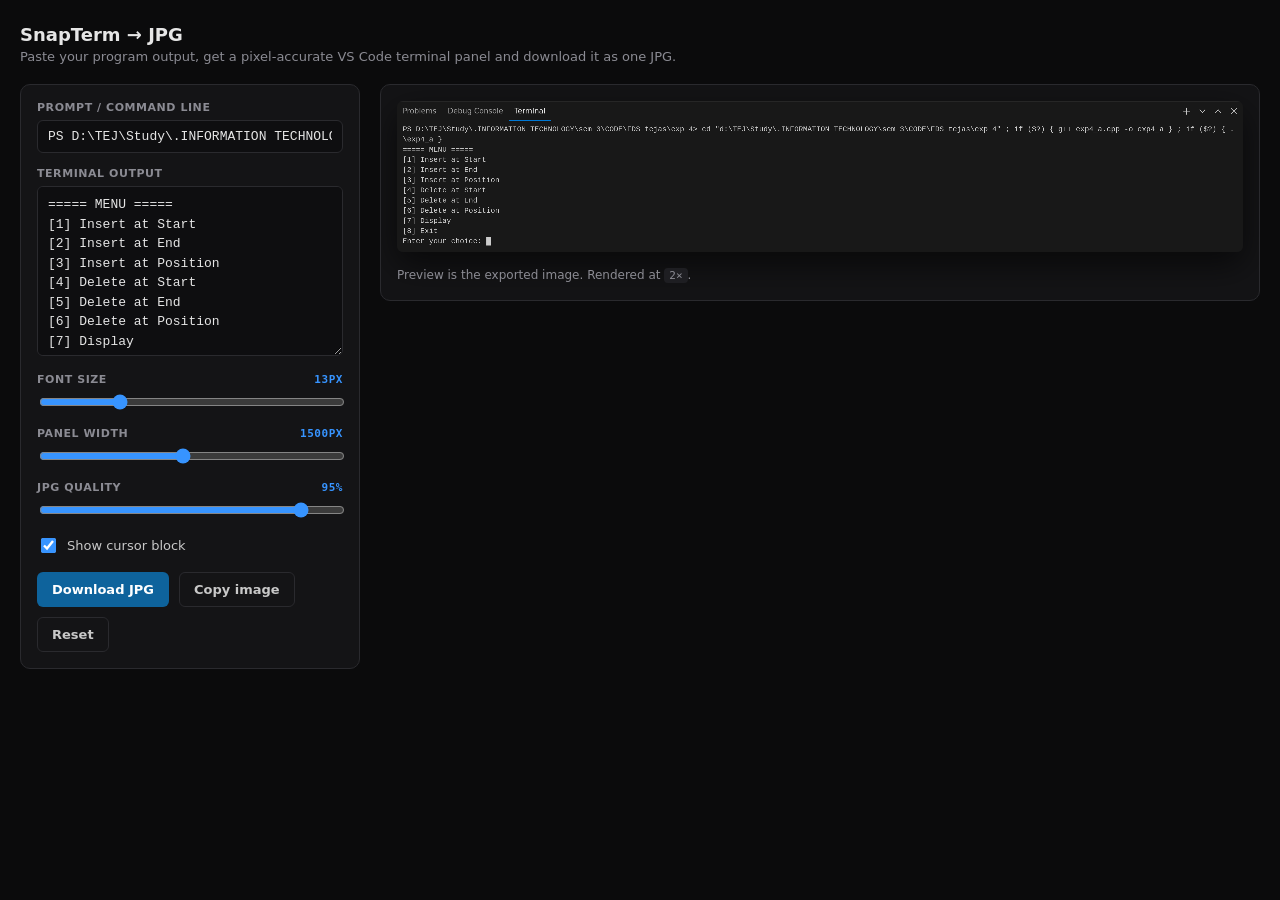
==== SnapTerm.html @ 37d50037 "Fix broken UI and download failures" ====
<!DOCTYPE html>
<html lang="en">
<head>
  <meta charset="utf-8" />
  <meta name="viewport" content="width=device-width, initial-scale=1" />
  <title>SnapTerm — VS Code Terminal → JPG</title>
  <style>
    :root {
      --bg: #0b0b0c; --card: #141416; --border: #2a2a2e;
      --text: #e6e6e6; --muted: #8b8b93;
      --blue: #0e639c; --blue-hover: #1177bb; --blue-bright: #3794ff;
    }
    * { box-sizing: border-box; }
    body {
      margin: 0; background: var(--bg); color: var(--text);
      font-family: "Segoe UI", system-ui, -apple-system, Roboto, Helvetica, Arial, sans-serif;
      font-size: 14px;
    }
    .wrap { max-width: 1680px; margin: 0 auto; padding: 24px 20px 60px; }
    h1 { font-size: 18px; font-weight: 600; margin: 0 0 4px; }
    .sub { color: var(--muted); font-size: 13px; margin: 0 0 20px; }
    .layout {
      display: grid; grid-template-columns: 340px minmax(0, 1fr);
      gap: 20px; align-items: start;
    }
    @media (max-width: 980px) { .layout { grid-template-columns: 1fr; } }
    .card {
      background: var(--card); border: 1px solid var(--border);
      border-radius: 10px; padding: 16px;
    }
    .preview-card {
      background: var(--card); border: 1px solid var(--border);
      border-radius: 10px; padding: 16px; overflow: auto;
    }
    label.lbl {
      display: block; font-size: 11px; text-transform: uppercase;
      letter-spacing: .05em; color: var(--muted); margin: 0 0 6px; font-weight: 700;
    }
    input[type=text], textarea {
      width: 100%; background: #0e0e10; border: 1px solid var(--border);
      border-radius: 6px; color: #e6e6e6; padding: 8px 10px;
      font-family: Consolas, "Cascadia Mono", "Courier New", monospace;
      font-size: 13px; resize: vertical; outline: none;
    }
    input[type=text]:focus, textarea:focus { border-color: var(--blue-bright); }
    .field { margin-bottom: 14px; }
    textarea { min-height: 170px; line-height: 1.5; }
    input[type=range] { width: 100%; accent-color: var(--blue-bright); cursor: pointer; }
    .val {
      float: right; font-family: Consolas, monospace;
      font-size: 11px; color: var(--blue-bright);
    }
    .check {
      display: flex; align-items: center; gap: 8px;
      font-size: 13px; color: #c8c8c8; margin: 0 0 16px;
    }
    input[type=checkbox] {
      accent-color: var(--blue-bright); width: 15px; height: 15px; cursor: pointer;
    }
    .btns { display: flex; gap: 10px; flex-wrap: wrap; }
    button {
      font: inherit; font-size: 13px; font-weight: 600;
      border-radius: 6px; border: 1px solid transparent;
      padding: 9px 14px; cursor: pointer;
      background: #2a2a2e; color: #e6e6e6; transition: background .12s;
    }
    button.primary { background: var(--blue); color: #fff; }
    button.primary:hover { background: var(--blue-hover); }
    button.ghost {
      background: transparent; border-color: var(--border); color: #c8c8c8;
    }
    button.ghost:hover { background: #1f1f22; }
    button:active { transform: translateY(1px); }
    #termCanvas {
      display: block; max-width: 100%; height: auto;
      border-radius: 6px; box-shadow: 0 12px 34px rgba(0,0,0,.6);
    }
    .hint { color: var(--muted); font-size: 12px; margin: 14px 0 0; line-height: 1.55; }
    .hint code { background: #1e1e22; padding: 1px 5px; border-radius: 4px; font-size: 11px; }
  </style>
</head>
<body>
  <div class="wrap">
    <h1>SnapTerm → JPG</h1>
    <p class="sub">
      Paste your program output, get a pixel-accurate VS Code terminal panel
      and download it as one JPG.
    </p>

    <div class="layout">
      <div class="card">
        <div class="field">
          <label class="lbl" for="prompt">Prompt / command line</label>
          <input type="text" id="prompt" spellcheck="false" />
        </div>

        <div class="field">
          <label class="lbl" for="output">Terminal output</label>
          <textarea id="output" spellcheck="false"></textarea>
        </div>

        <div class="field">
          <label class="lbl" for="fontSize">
            Font size <span class="val" id="fsVal">13px</span>
          </label>
          <input type="range" id="fontSize" min="10" max="22" step="1" value="13" />
        </div>

        <div class="field">
          <label class="lbl" for="panelWidth">
            Panel width <span class="val" id="pwVal">1500px</span>
          </label>
          <input type="range" id="panelWidth" min="700" max="2400" step="10" value="1500" />
        </div>

        <div class="field">
          <label class="lbl" for="quality">
            JPG quality <span class="val" id="qVal">95%</span>
          </label>
          <input type="range" id="quality" min="60" max="100" step="1" value="95" />
        </div>

        <div class="check">
          <input type="checkbox" id="cursor" checked />
          <label for="cursor" style="margin:0;cursor:pointer">Show cursor block</label>
        </div>

        <div class="btns">
          <button class="primary" id="dl" type="button">Download JPG</button>
          <button class="ghost" id="copy" type="button">Copy image</button>
          <button class="ghost" id="reset" type="button">Reset</button>
        </div>
      </div>

      <div class="preview-card">
        <canvas id="termCanvas"></canvas>
        <p class="hint">
          Preview is the exported image. Rendered at <code>2×</code>.
        </p>
      </div>
    </div>
  </div>

  <script>
    (function () {
      "use strict";

      var DEFAULT_PROMPT = 'PS D:\\TEJ\\Study\\.INFORMATION TECHNOLOGY\\sem 3\\CODE\\FDS tejas\\exp 4> cd "d:\\TEJ\\Study\\.INFORMATION TECHNOLOGY\\sem 3\\CODE\\FDS tejas\\exp 4" ; if ($?) { g++ exp4_a.cpp -o exp4_a } ; if ($?) { .\\exp4_a }';

      var DEFAULT_OUTPUT = [
        "===== MENU =====", "[1] Insert at Start", "[2] Insert at End",
        "[3] Insert at Position", "[4] Delete at Start", "[5] Delete at End",
        "[6] Delete at Position", "[7] Display", "[8] Exit",
        "Enter your choice: "
      ].join("\n");

      var HEADER_H = 35, PAD_L = 10, PAD_R = 10, PAD_T = 6, PAD_B = 10;
      var MONO = 'Consolas, "Cascadia Mono", "Courier New", monospace';
      var UI_FONT = '13px "Segoe UI", system-ui, -apple-system, Roboto, Arial, sans-serif';
      var C_PANEL = "#181818", C_BORDER = "#2b2b2b";
      var C_TAB = "#9d9d9d", C_TAB_ON = "#e7e7e7", C_ACCENT = "#0078d4";
      var C_TEXT = "#cccccc", C_ICON = "#c8c8c8";

      function $(id) { return document.getElementById(id); }

      var els = {
        prompt: $("prompt"), output: $("output"),
        fontSize: $("fontSize"), panelWidth: $("panelWidth"),
        quality: $("quality"), cursor: $("cursor"),
        fsVal: $("fsVal"), pwVal: $("pwVal"), qVal: $("qVal"),
        dl: $("dl"), copy: $("copy"), reset: $("reset")
      };

      var canvas = $("termCanvas");
      var ctx = canvas.getContext("2d");
      var meas = document.createElement("canvas").getContext("2d");

      function wrapChars(text, maxChars) {
        var out = [];
        var paras = String(text)
          .replace(/\r\n?/g, "\n").replace(/\t/g, "    ").split("\n");
        for (var p = 0; p < paras.length; p++) {
          var para = paras[p];
          if (para.length === 0) { out.push(""); continue; }
          for (var i = 0; i < para.length; i += maxChars) {
            out.push(para.slice(i, i + maxChars));
          }
        }
        return out.length ? out : [""];
      }

      function drawPlus(cx, cy) {
        var r = 5.5;
        ctx.beginPath();
        ctx.moveTo(cx - r, cy); ctx.lineTo(cx + r, cy);
        ctx.moveTo(cx, cy - r); ctx.lineTo(cx, cy + r);
        ctx.stroke();
      }

      function drawChevron(cx, cy, dir) {
        var w = 4.5, h = 2.5, d = dir === "down" ? 1 : -1;
        ctx.beginPath();
        ctx.moveTo(cx - w, cy - h * d);
        ctx.lineTo(cx, cy + h * d);
        ctx.lineTo(cx + w, cy - h * d);
        ctx.stroke();
      }

      function drawClose(cx, cy) {
        var r = 4.5;
        ctx.beginPath();
        ctx.moveTo(cx - r, cy - r); ctx.lineTo(cx + r, cy + r);
        ctx.moveTo(cx + r, cy - r); ctx.lineTo(cx - r, cy + r);
        ctx.stroke();
      }

      function drawHeader(W) {
        ctx.font = UI_FONT;
        ctx.textBaseline = "middle";
        var tabs = [
          ["Problems", false],
          ["Debug Console", false],
          ["Terminal", true]
        ];
        var x = 0;
        for (var i = 0; i < tabs.length; i++) {
          var label = tabs[i][0];
          var active = tabs[i][1];
          var tw = ctx.measureText(label).width + 20;
          if (active) {
            ctx.fillStyle = C_ACCENT;
            ctx.fillRect(x, HEADER_H - 1, tw, 1);
          }
          ctx.fillStyle = active ? C_TAB_ON : C_TAB;
          ctx.fillText(label, x + 10, HEADER_H / 2 + 1);
          x += tw;
        }
        var iy = Math.round(HEADER_H / 2);
        ctx.strokeStyle = C_ICON;
        ctx.lineWidth = 1.2;
        ctx.lineCap = "round";
        ctx.lineJoin = "round";
        var cx = W - 16;
        drawClose(cx, iy);           cx -= 28;
        drawChevron(cx, iy, "up");   cx -= 28;
        drawChevron(cx, iy, "down"); cx -= 28;
        drawPlus(cx, iy);
      }

      function render() {
        try {
          var fontSize = +els.fontSize.value;
          var panelW = +els.panelWidth.value;
          var showCursor = els.cursor.checked;
          var prompt = els.prompt.value;
          var output = els.output.value;

          els.fsVal.textContent = fontSize + "px";
          els.pwVal.textContent = panelW + "px";
          els.qVal.textContent = els.quality.value + "%";

          var lineH = Math.round(fontSize * 1.35);
          var bodyFont = fontSize + "px " + MONO;

          meas.font = bodyFont;
          var charW = meas.measureText("M").width || (fontSize * 0.6);
          var maxChars = Math.max(10, Math.floor((panelW - PAD_L - PAD_R) / charW));

          var raw = prompt.length ? (prompt + "\n" + output) : output;
          var lines = wrapChars(raw, maxChars);

          var cursorLine = lines.length - 1;
          var cursorCol = (lines[cursorLine] || "").length;
          if (cursorCol >= maxChars) { cursorLine++; cursorCol = 0; }

          var bodyLines = Math.max(lines.length, showCursor ? cursorLine + 1 : 0);
          var H = Math.max(HEADER_H + PAD_T + bodyLines * lineH + PAD_B, 140);

          var S = 2;
          if (panelW * S * H * S > 2.0e8) S = 1;

          canvas.width = Math.round(panelW * S);
          canvas.height = Math.round(H * S);
          canvas.style.width = panelW + "px";
          canvas.style.height = "auto";

          ctx.setTransform(S, 0, 0, S, 0, 0);
          ctx.fillStyle = C_PANEL; ctx.fillRect(0, 0, panelW, H);
          ctx.fillStyle = C_BORDER; ctx.fillRect(0, 0, panelW, 1);

          drawHeader(panelW);

          ctx.font = bodyFont;
          ctx.textBaseline = "middle";
          ctx.fillStyle = C_TEXT;

          var startY = HEADER_H + PAD_T;
          for (var i = 0; i < lines.length; i++) {
            if (lines[i]) {
              ctx.fillText(lines[i], PAD_L, startY + i * lineH + lineH / 2);
            }
          }

          if (showCursor) {
            var cy = startY + cursorLine * lineH;
            var ch = Math.round(fontSize * 1.15);
            ctx.fillStyle = C_TEXT;
            ctx.fillRect(PAD_L + cursorCol * charW, cy + (lineH - ch) / 2, charW, ch);
          }
        } catch (err) {
          console.error("Render error:", err);
        }
      }

      function download() {
        try {
          var q = Math.max(0.01, Math.min(1, (+els.quality.value) / 100));
          var tmp = document.createElement("canvas");
          tmp.width = canvas.width;
          tmp.height = canvas.height;
          var tctx = tmp.getContext("2d");
          tctx.fillStyle = "#181818";
          tctx.fillRect(0, 0, tmp.width, tmp.height);
          tctx.drawImage(canvas, 0, 0);

          var dataUrl = tmp.toDataURL("image/jpeg", q);
          var a = document.createElement("a");
          a.href = dataUrl;
          a.download = "snapterm.jpg";
          document.body.appendChild(a);
          a.click();
          document.body.removeChild(a);
        } catch (err) {
          console.error("Download error:", err);
          alert("Download failed: " + err.message);
        }
      }

      function copyImage() {
        var original = els.copy.textContent;
        if (!navigator.clipboard || !window.ClipboardItem) {
          els.copy.textContent = "Not supported";
          setTimeout(function () { els.copy.textContent = original; }, 1500);
          return;
        }
        canvas.toBlob(function (blob) {
          navigator.clipboard.write([new ClipboardItem({ "image/png": blob })])
            .then(function () {
              els.copy.textContent = "Copied";
              setTimeout(function () { els.copy.textContent = original; }, 1500);
            })
            .catch(function () {
              els.copy.textContent = "Use Download";
              setTimeout(function () { els.copy.textContent = original; }, 1500);
            });
        }, "image/png");
      }

      function reset() {
        els.prompt.value = DEFAULT_PROMPT;
        els.output.value = DEFAULT_OUTPUT;
        els.fontSize.value = 13;
        els.panelWidth.value = 1500;
        els.quality.value = 95;
        els.cursor.checked = true;
        render();
      }

      function bind() {
        var inputs = [els.prompt, els.output, els.fontSize,
                      els.panelWidth, els.quality, els.cursor];
        for (var i = 0; i < inputs.length; i++) {
          inputs[i].addEventListener("input", render);
          inputs[i].addEventListener("change", render);
        }
        els.dl.addEventListener("click", download);
        els.copy.addEventListener("click", copyImage);
        els.reset.addEventListener("click", reset);
      }

      function init() {
        els.prompt.value = DEFAULT_PROMPT;
        els.output.value = DEFAULT_OUTPUT;
        bind();
        render();
        console.log("SnapTerm ready.");
      }

      if (document.readyState === "loading") {
        document.addEventListener("DOMContentLoaded", init);
      } else {
        init();
      }
    })();
  </script>
</body>
</html>
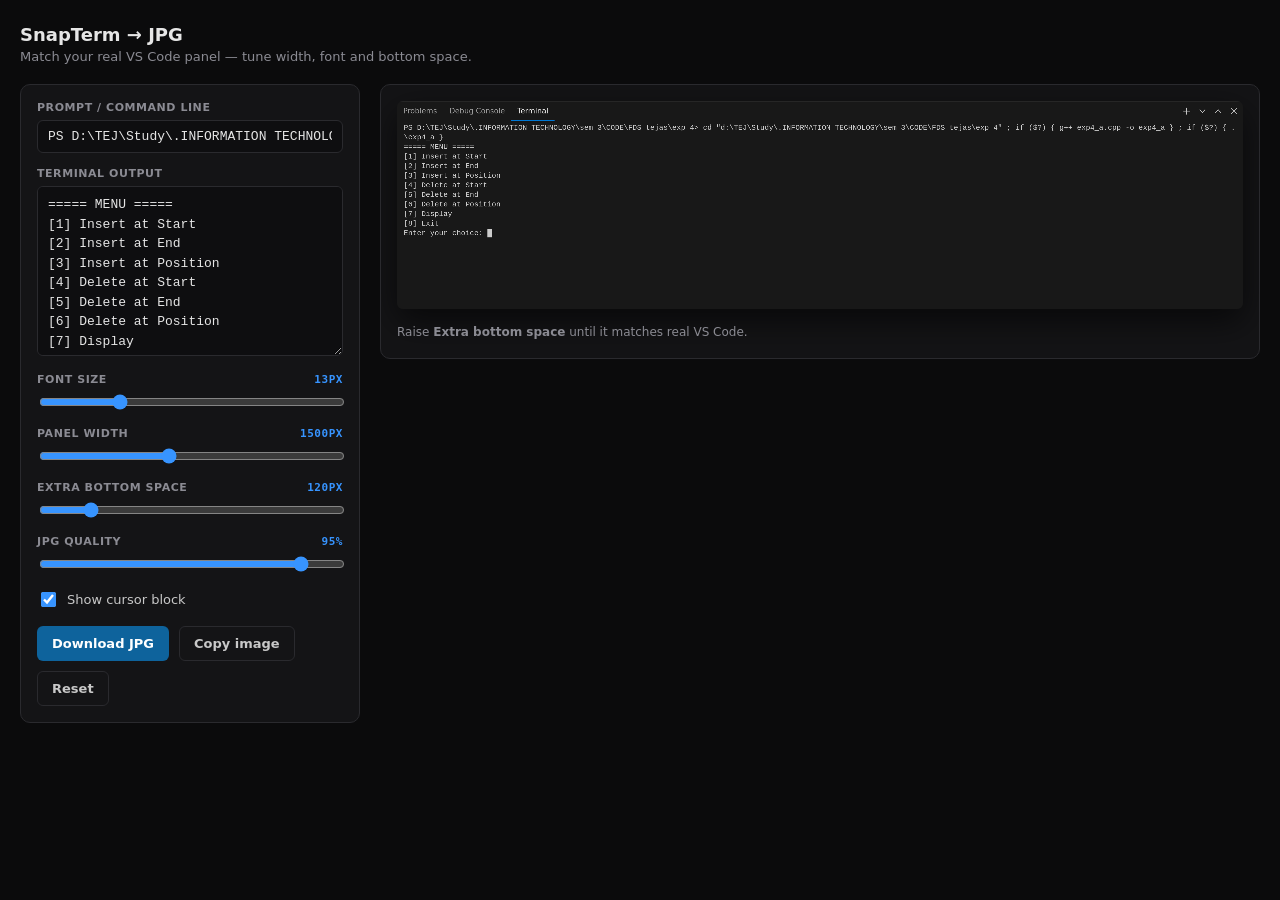
==== commit e7ed5d45: "Add bottom space slider for panel height" ====
--- a/SnapTerm.html
+++ b/SnapTerm.html
@@ -83,8 +83,7 @@
   <div class="wrap">
     <h1>SnapTerm → JPG</h1>
     <p class="sub">
-      Paste your program output, get a pixel-accurate VS Code terminal panel
-      and download it as one JPG.
+      Match your real VS Code panel — tune width, font and bottom space.
     </p>
 
     <div class="layout">
@@ -110,7 +109,14 @@
           <label class="lbl" for="panelWidth">
             Panel width <span class="val" id="pwVal">1500px</span>
           </label>
-          <input type="range" id="panelWidth" min="700" max="2400" step="10" value="1500" />
+          <input type="range" id="panelWidth" min="700" max="2600" step="10" value="1500" />
+        </div>
+
+        <div class="field">
+          <label class="lbl" for="bottomSpace">
+            Extra bottom space <span class="val" id="bsVal">120px</span>
+          </label>
+          <input type="range" id="bottomSpace" min="0" max="800" step="10" value="120" />
         </div>
 
         <div class="field">
@@ -135,7 +141,7 @@
       <div class="preview-card">
         <canvas id="termCanvas"></canvas>
         <p class="hint">
-          Preview is the exported image. Rendered at <code>2×</code>.
+          Raise <b>Extra bottom space</b> until it matches real VS Code.
         </p>
       </div>
     </div>
@@ -154,7 +160,7 @@
         "Enter your choice: "
       ].join("\n");
 
-      var HEADER_H = 35, PAD_L = 10, PAD_R = 10, PAD_T = 6, PAD_B = 10;
+      var HEADER_H = 35, PAD_L = 12, PAD_R = 12, PAD_T = 4, PAD_B = 6;
       var MONO = 'Consolas, "Cascadia Mono", "Courier New", monospace';
       var UI_FONT = '13px "Segoe UI", system-ui, -apple-system, Roboto, Arial, sans-serif';
       var C_PANEL = "#181818", C_BORDER = "#2b2b2b";
@@ -166,8 +172,9 @@
       var els = {
         prompt: $("prompt"), output: $("output"),
         fontSize: $("fontSize"), panelWidth: $("panelWidth"),
-        quality: $("quality"), cursor: $("cursor"),
-        fsVal: $("fsVal"), pwVal: $("pwVal"), qVal: $("qVal"),
+        bottomSpace: $("bottomSpace"), quality: $("quality"),
+        cursor: $("cursor"), fsVal: $("fsVal"), pwVal: $("pwVal"),
+        bsVal: $("bsVal"), qVal: $("qVal"),
         dl: $("dl"), copy: $("copy"), reset: $("reset")
       };
 
@@ -226,13 +233,13 @@
         for (var i = 0; i < tabs.length; i++) {
           var label = tabs[i][0];
           var active = tabs[i][1];
-          var tw = ctx.measureText(label).width + 20;
+          var tw = ctx.measureText(label).width + 22;
           if (active) {
             ctx.fillStyle = C_ACCENT;
             ctx.fillRect(x, HEADER_H - 1, tw, 1);
           }
           ctx.fillStyle = active ? C_TAB_ON : C_TAB;
-          ctx.fillText(label, x + 10, HEADER_H / 2 + 1);
+          ctx.fillText(label, x + 11, HEADER_H / 2 + 1);
           x += tw;
         }
         var iy = Math.round(HEADER_H / 2);
@@ -251,15 +258,17 @@
         try {
           var fontSize = +els.fontSize.value;
           var panelW = +els.panelWidth.value;
+          var bottomSpace = +els.bottomSpace.value;
           var showCursor = els.cursor.checked;
           var prompt = els.prompt.value;
           var output = els.output.value;
 
           els.fsVal.textContent = fontSize + "px";
           els.pwVal.textContent = panelW + "px";
+          els.bsVal.textContent = bottomSpace + "px";
           els.qVal.textContent = els.quality.value + "%";
 
-          var lineH = Math.round(fontSize * 1.35);
+          var lineH = Math.round(fontSize * 1.33);
           var bodyFont = fontSize + "px " + MONO;
 
           meas.font = bodyFont;
@@ -274,7 +283,8 @@
           if (cursorCol >= maxChars) { cursorLine++; cursorCol = 0; }
 
           var bodyLines = Math.max(lines.length, showCursor ? cursorLine + 1 : 0);
-          var H = Math.max(HEADER_H + PAD_T + bodyLines * lineH + PAD_B, 140);
+          var H = HEADER_H + PAD_T + bodyLines * lineH + PAD_B + bottomSpace;
+          if (H < 160) H = 160;
 
           var S = 2;
           if (panelW * S * H * S > 2.0e8) S = 1;
@@ -307,29 +317,22 @@
             ctx.fillStyle = C_TEXT;
             ctx.fillRect(PAD_L + cursorCol * charW, cy + (lineH - ch) / 2, charW, ch);
           }
-        } catch (err) {
-          console.error("Render error:", err);
-        }
+        } catch (err) { console.error("Render error:", err); }
       }
 
       function download() {
         try {
           var q = Math.max(0.01, Math.min(1, (+els.quality.value) / 100));
           var tmp = document.createElement("canvas");
-          tmp.width = canvas.width;
-          tmp.height = canvas.height;
+          tmp.width = canvas.width; tmp.height = canvas.height;
           var tctx = tmp.getContext("2d");
           tctx.fillStyle = "#181818";
           tctx.fillRect(0, 0, tmp.width, tmp.height);
           tctx.drawImage(canvas, 0, 0);
-
           var dataUrl = tmp.toDataURL("image/jpeg", q);
           var a = document.createElement("a");
-          a.href = dataUrl;
-          a.download = "snapterm.jpg";
-          document.body.appendChild(a);
-          a.click();
-          document.body.removeChild(a);
+          a.href = dataUrl; a.download = "snapterm.jpg";
+          document.body.appendChild(a); a.click(); document.body.removeChild(a);
         } catch (err) {
           console.error("Download error:", err);
           alert("Download failed: " + err.message);
@@ -361,14 +364,15 @@
         els.output.value = DEFAULT_OUTPUT;
         els.fontSize.value = 13;
         els.panelWidth.value = 1500;
+        els.bottomSpace.value = 120;
         els.quality.value = 95;
         els.cursor.checked = true;
         render();
       }
 
       function bind() {
-        var inputs = [els.prompt, els.output, els.fontSize,
-                      els.panelWidth, els.quality, els.cursor];
+        var inputs = [els.prompt, els.output, els.fontSize, els.panelWidth,
+                      els.bottomSpace, els.quality, els.cursor];
         for (var i = 0; i < inputs.length; i++) {
           inputs[i].addEventListener("input", render);
           inputs[i].addEventListener("change", render);
@@ -383,14 +387,11 @@
         els.output.value = DEFAULT_OUTPUT;
         bind();
         render();
-        console.log("SnapTerm ready.");
       }
 
       if (document.readyState === "loading") {
         document.addEventListener("DOMContentLoaded", init);
-      } else {
-        init();
-      }
+      } else { init(); }
     })();
   </script>
 </body>
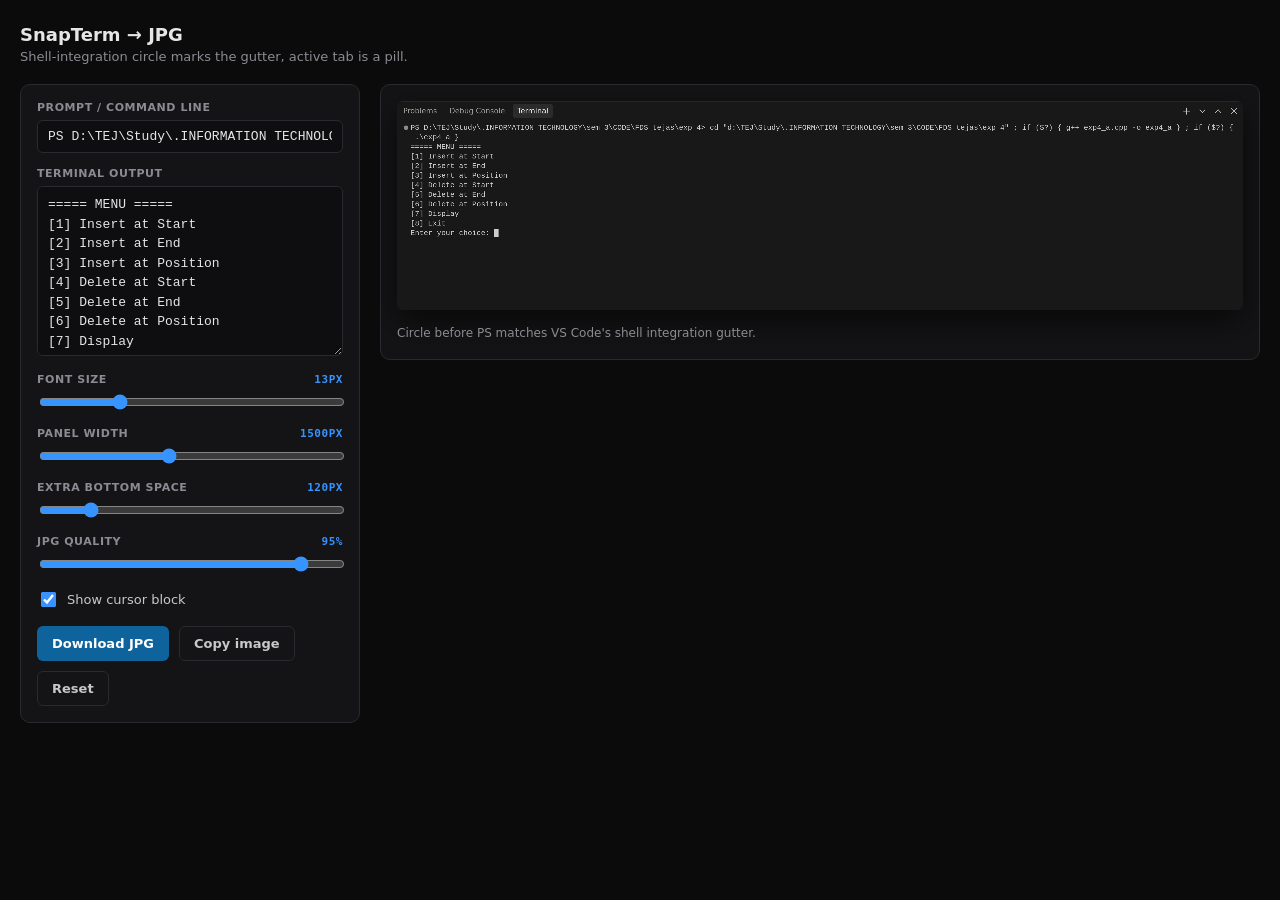
==== commit 5f743002: "Add shell integration circle and pill tab" ====
--- a/SnapTerm.html
+++ b/SnapTerm.html
@@ -83,7 +83,7 @@
   <div class="wrap">
     <h1>SnapTerm → JPG</h1>
     <p class="sub">
-      Match your real VS Code panel — tune width, font and bottom space.
+      Shell-integration circle marks the gutter, active tab is a pill.
     </p>
 
     <div class="layout">
@@ -141,7 +141,7 @@
       <div class="preview-card">
         <canvas id="termCanvas"></canvas>
         <p class="hint">
-          Raise <b>Extra bottom space</b> until it matches real VS Code.
+          Circle before PS matches VS Code's shell integration gutter.
         </p>
       </div>
     </div>
@@ -160,12 +160,12 @@
         "Enter your choice: "
       ].join("\n");
 
-      var HEADER_H = 35, PAD_L = 12, PAD_R = 12, PAD_T = 4, PAD_B = 6;
+      var HEADER_H = 35, GUTTER = 18, PAD_L = 6, PAD_R = 12, PAD_T = 4, PAD_B = 8;
       var MONO = 'Consolas, "Cascadia Mono", "Courier New", monospace';
       var UI_FONT = '13px "Segoe UI", system-ui, -apple-system, Roboto, Arial, sans-serif';
       var C_PANEL = "#181818", C_BORDER = "#2b2b2b";
-      var C_TAB = "#9d9d9d", C_TAB_ON = "#e7e7e7", C_ACCENT = "#0078d4";
-      var C_TEXT = "#cccccc", C_ICON = "#c8c8c8";
+      var C_TAB = "#9d9d9d", C_TAB_ON = "#e7e7e7", C_TAB_BG = "#2b2b2b";
+      var C_TEXT = "#cccccc", C_ICON = "#c8c8c8", C_DOT = "#8a8a8a";
 
       function $(id) { return document.getElementById(id); }
 
@@ -194,6 +194,20 @@
           }
         }
         return out.length ? out : [""];
+      }
+
+      function roundRect(x, y, w, h, r) {
+        ctx.beginPath();
+        ctx.moveTo(x + r, y);
+        ctx.lineTo(x + w - r, y);
+        ctx.quadraticCurveTo(x + w, y, x + w, y + r);
+        ctx.lineTo(x + w, y + h - r);
+        ctx.quadraticCurveTo(x + w, y + h, x + w - r, y + h);
+        ctx.lineTo(x + r, y + h);
+        ctx.quadraticCurveTo(x, y + h, x, y + h - r);
+        ctx.lineTo(x, y + r);
+        ctx.quadraticCurveTo(x, y, x + r, y);
+        ctx.closePath();
       }
 
       function drawPlus(cx, cy) {
@@ -235,8 +249,9 @@
           var active = tabs[i][1];
           var tw = ctx.measureText(label).width + 22;
           if (active) {
-            ctx.fillStyle = C_ACCENT;
-            ctx.fillRect(x, HEADER_H - 1, tw, 1);
+            ctx.fillStyle = C_TAB_BG;
+            roundRect(x + 3, 5, tw - 6, HEADER_H - 10, 5);
+            ctx.fill();
           }
           ctx.fillStyle = active ? C_TAB_ON : C_TAB;
           ctx.fillText(label, x + 11, HEADER_H / 2 + 1);
@@ -273,7 +288,8 @@
 
           meas.font = bodyFont;
           var charW = meas.measureText("M").width || (fontSize * 0.6);
-          var maxChars = Math.max(10, Math.floor((panelW - PAD_L - PAD_R) / charW));
+          var textLeft = PAD_L + GUTTER;
+          var maxChars = Math.max(10, Math.floor((panelW - textLeft - PAD_R) / charW));
 
           var raw = prompt.length ? (prompt + "\n" + output) : output;
           var lines = wrapChars(raw, maxChars);
@@ -300,14 +316,25 @@
 
           drawHeader(panelW);
 
+          var startY = HEADER_H + PAD_T;
+
+          // Circle before the PS prompt line
+          if (prompt.length > 0 && lines.length > 0) {
+            var dotCx = PAD_L + GUTTER / 2 + 1;
+            var dotCy = startY + lineH / 2;
+            ctx.beginPath();
+            ctx.arc(dotCx, dotCy, 4, 0, Math.PI * 2);
+            ctx.fillStyle = C_DOT;
+            ctx.fill();
+          }
+
           ctx.font = bodyFont;
           ctx.textBaseline = "middle";
           ctx.fillStyle = C_TEXT;
 
-          var startY = HEADER_H + PAD_T;
           for (var i = 0; i < lines.length; i++) {
             if (lines[i]) {
-              ctx.fillText(lines[i], PAD_L, startY + i * lineH + lineH / 2);
+              ctx.fillText(lines[i], textLeft, startY + i * lineH + lineH / 2);
             }
           }
 
@@ -315,7 +342,7 @@
             var cy = startY + cursorLine * lineH;
             var ch = Math.round(fontSize * 1.15);
             ctx.fillStyle = C_TEXT;
-            ctx.fillRect(PAD_L + cursorCol * charW, cy + (lineH - ch) / 2, charW, ch);
+            ctx.fillRect(textLeft + cursorCol * charW, cy + (lineH - ch) / 2, charW, ch);
           }
         } catch (err) { console.error("Render error:", err); }
       }
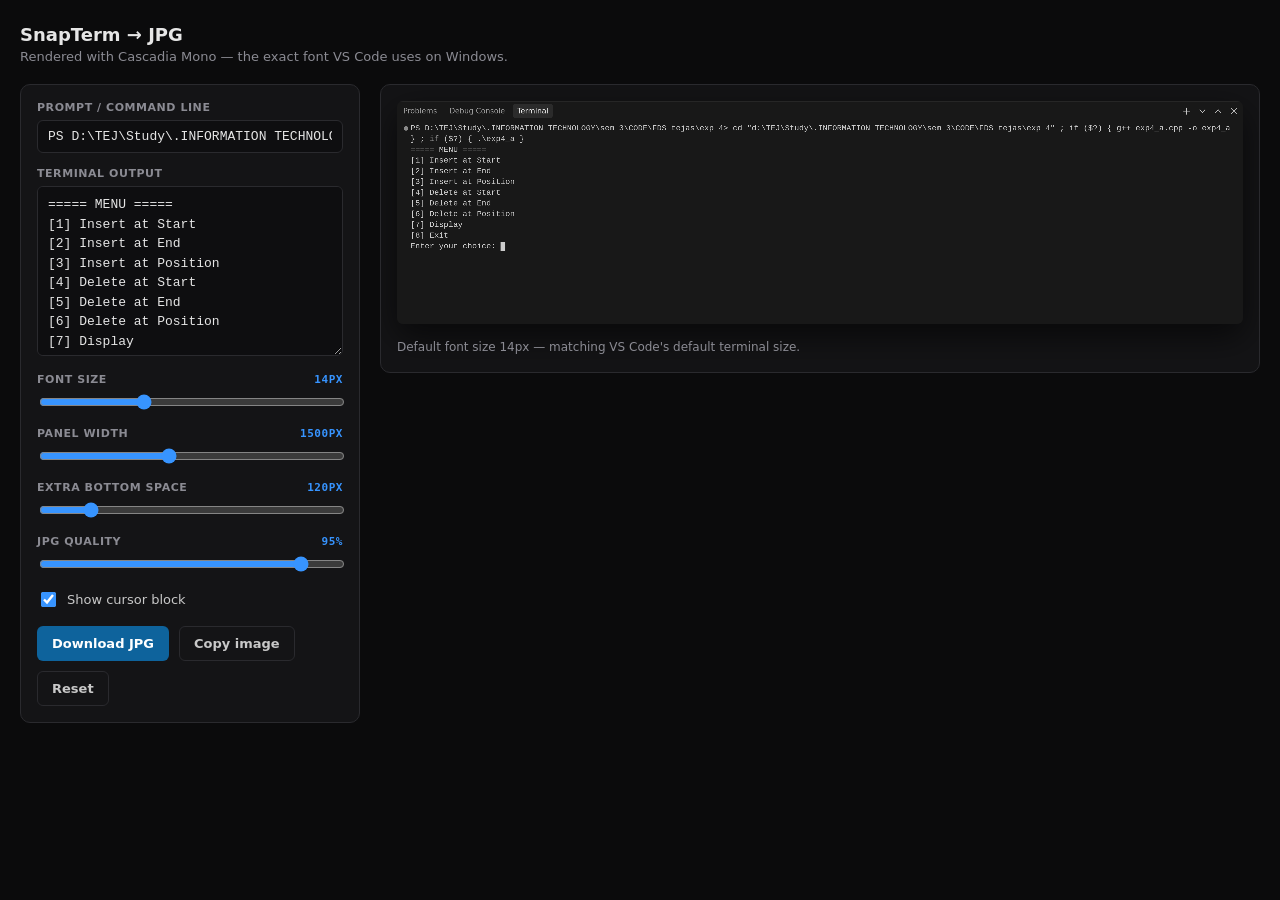
==== commit da86a5ec: "Use exact VS Code font (Cascadia Mono)" ====
--- a/SnapTerm.html
+++ b/SnapTerm.html
@@ -39,7 +39,7 @@
     input[type=text], textarea {
       width: 100%; background: #0e0e10; border: 1px solid var(--border);
       border-radius: 6px; color: #e6e6e6; padding: 8px 10px;
-      font-family: Consolas, "Cascadia Mono", "Courier New", monospace;
+      font-family: "Cascadia Mono", "Cascadia Code", Consolas, "Courier New", monospace;
       font-size: 13px; resize: vertical; outline: none;
     }
     input[type=text]:focus, textarea:focus { border-color: var(--blue-bright); }
@@ -83,7 +83,7 @@
   <div class="wrap">
     <h1>SnapTerm → JPG</h1>
     <p class="sub">
-      Shell-integration circle marks the gutter, active tab is a pill.
+      Rendered with Cascadia Mono — the exact font VS Code uses on Windows.
     </p>
 
     <div class="layout">
@@ -100,9 +100,9 @@
 
         <div class="field">
           <label class="lbl" for="fontSize">
-            Font size <span class="val" id="fsVal">13px</span>
+            Font size <span class="val" id="fsVal">14px</span>
           </label>
-          <input type="range" id="fontSize" min="10" max="22" step="1" value="13" />
+          <input type="range" id="fontSize" min="10" max="22" step="1" value="14" />
         </div>
 
         <div class="field">
@@ -141,7 +141,7 @@
       <div class="preview-card">
         <canvas id="termCanvas"></canvas>
         <p class="hint">
-          Circle before PS matches VS Code's shell integration gutter.
+          Default font size 14px — matching VS Code's default terminal size.
         </p>
       </div>
     </div>
@@ -161,7 +161,7 @@
       ].join("\n");
 
       var HEADER_H = 35, GUTTER = 18, PAD_L = 6, PAD_R = 12, PAD_T = 4, PAD_B = 8;
-      var MONO = 'Consolas, "Cascadia Mono", "Courier New", monospace';
+      var MONO = '"Cascadia Mono", "Cascadia Code", Consolas, "Courier New", monospace';
       var UI_FONT = '13px "Segoe UI", system-ui, -apple-system, Roboto, Arial, sans-serif';
       var C_PANEL = "#181818", C_BORDER = "#2b2b2b";
       var C_TAB = "#9d9d9d", C_TAB_ON = "#e7e7e7", C_TAB_BG = "#2b2b2b";
@@ -311,6 +311,10 @@
           canvas.style.height = "auto";
 
           ctx.setTransform(S, 0, 0, S, 0, 0);
+          ctx.imageSmoothingEnabled = true;
+          ctx.imageSmoothingQuality = "high";
+          ctx.textRendering = "geometricPrecision";
+
           ctx.fillStyle = C_PANEL; ctx.fillRect(0, 0, panelW, H);
           ctx.fillStyle = C_BORDER; ctx.fillRect(0, 0, panelW, 1);
 
@@ -318,7 +322,6 @@
 
           var startY = HEADER_H + PAD_T;
 
-          // Circle before the PS prompt line
           if (prompt.length > 0 && lines.length > 0) {
             var dotCx = PAD_L + GUTTER / 2 + 1;
             var dotCy = startY + lineH / 2;
@@ -389,7 +392,7 @@
       function reset() {
         els.prompt.value = DEFAULT_PROMPT;
         els.output.value = DEFAULT_OUTPUT;
-        els.fontSize.value = 13;
+        els.fontSize.value = 14;
         els.panelWidth.value = 1500;
         els.bottomSpace.value = 120;
         els.quality.value = 95;
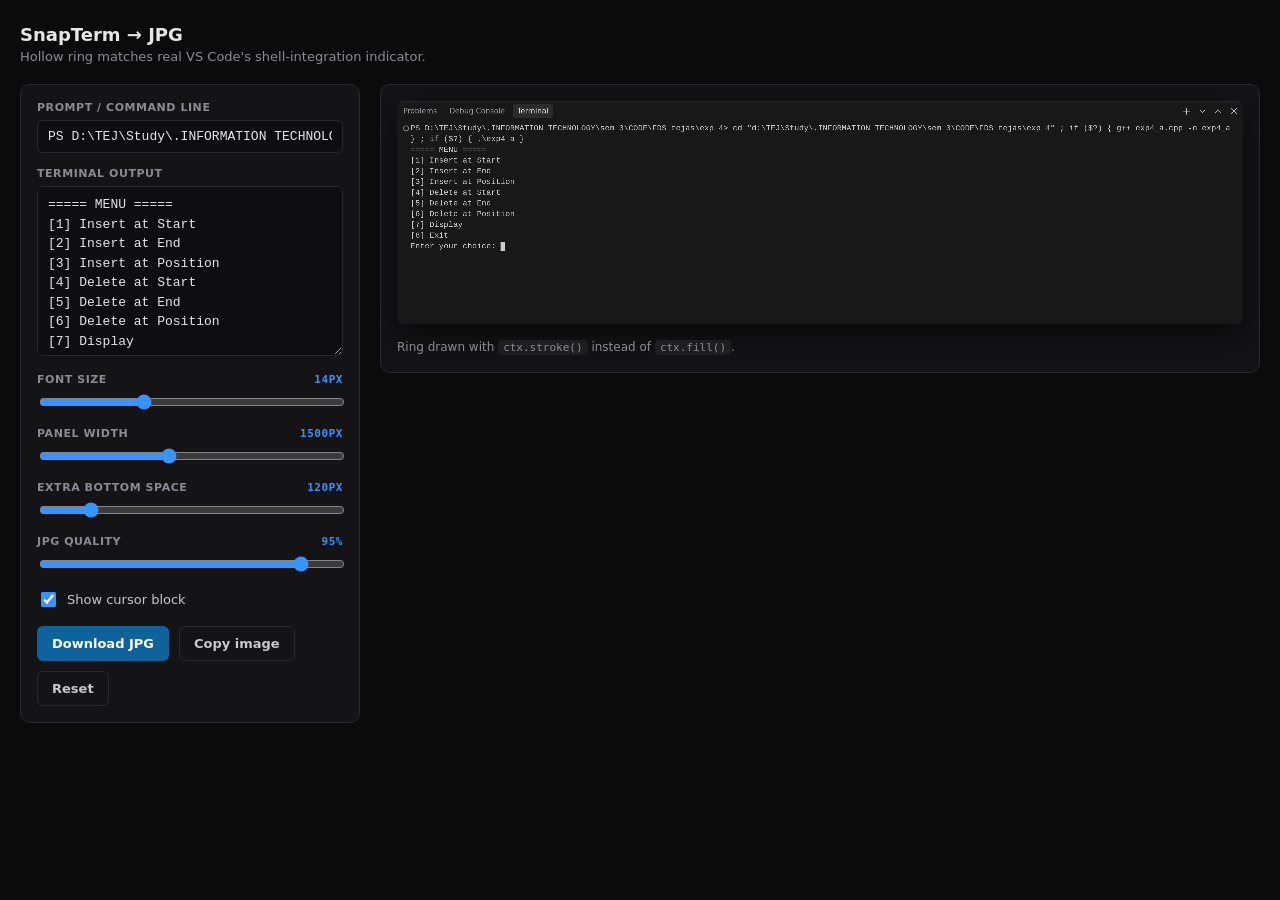
==== commit f1018ceb: "Change circle to hollow ring" ====
--- a/SnapTerm.html
+++ b/SnapTerm.html
@@ -6,84 +6,169 @@
   <title>SnapTerm — VS Code Terminal → JPG</title>
   <style>
     :root {
-      --bg: #0b0b0c; --card: #141416; --border: #2a2a2e;
-      --text: #e6e6e6; --muted: #8b8b93;
-      --blue: #0e639c; --blue-hover: #1177bb; --blue-bright: #3794ff;
-    }
+      --bg: #0b0b0c;
+      --card: #141416;
+      --border: #2a2a2e;
+      --text: #e6e6e6;
+      --muted: #8b8b93;
+      --blue: #0e639c;
+      --blue-hover: #1177bb;
+      --blue-bright: #3794ff;
+    }
+
     * { box-sizing: border-box; }
+
     body {
-      margin: 0; background: var(--bg); color: var(--text);
+      margin: 0;
+      background: var(--bg);
+      color: var(--text);
       font-family: "Segoe UI", system-ui, -apple-system, Roboto, Helvetica, Arial, sans-serif;
       font-size: 14px;
     }
-    .wrap { max-width: 1680px; margin: 0 auto; padding: 24px 20px 60px; }
+
+    .wrap {
+      max-width: 1680px;
+      margin: 0 auto;
+      padding: 24px 20px 60px;
+    }
+
     h1 { font-size: 18px; font-weight: 600; margin: 0 0 4px; }
     .sub { color: var(--muted); font-size: 13px; margin: 0 0 20px; }
+
     .layout {
-      display: grid; grid-template-columns: 340px minmax(0, 1fr);
-      gap: 20px; align-items: start;
-    }
-    @media (max-width: 980px) { .layout { grid-template-columns: 1fr; } }
+      display: grid;
+      grid-template-columns: 340px minmax(0, 1fr);
+      gap: 20px;
+      align-items: start;
+    }
+    @media (max-width: 980px) {
+      .layout { grid-template-columns: 1fr; }
+    }
+
     .card {
-      background: var(--card); border: 1px solid var(--border);
-      border-radius: 10px; padding: 16px;
-    }
+      background: var(--card);
+      border: 1px solid var(--border);
+      border-radius: 10px;
+      padding: 16px;
+    }
+
     .preview-card {
-      background: var(--card); border: 1px solid var(--border);
-      border-radius: 10px; padding: 16px; overflow: auto;
-    }
+      background: var(--card);
+      border: 1px solid var(--border);
+      border-radius: 10px;
+      padding: 16px;
+      overflow: auto;
+    }
+
     label.lbl {
-      display: block; font-size: 11px; text-transform: uppercase;
-      letter-spacing: .05em; color: var(--muted); margin: 0 0 6px; font-weight: 700;
-    }
+      display: block;
+      font-size: 11px;
+      text-transform: uppercase;
+      letter-spacing: .05em;
+      color: var(--muted);
+      margin: 0 0 6px;
+      font-weight: 700;
+    }
+
     input[type=text], textarea {
-      width: 100%; background: #0e0e10; border: 1px solid var(--border);
-      border-radius: 6px; color: #e6e6e6; padding: 8px 10px;
+      width: 100%;
+      background: #0e0e10;
+      border: 1px solid var(--border);
+      border-radius: 6px;
+      color: #e6e6e6;
+      padding: 8px 10px;
       font-family: "Cascadia Mono", "Cascadia Code", Consolas, "Courier New", monospace;
-      font-size: 13px; resize: vertical; outline: none;
-    }
-    input[type=text]:focus, textarea:focus { border-color: var(--blue-bright); }
+      font-size: 13px;
+      resize: vertical;
+      outline: none;
+    }
+    input[type=text]:focus,
+    textarea:focus { border-color: var(--blue-bright); }
+
     .field { margin-bottom: 14px; }
     textarea { min-height: 170px; line-height: 1.5; }
-    input[type=range] { width: 100%; accent-color: var(--blue-bright); cursor: pointer; }
+
+    input[type=range] {
+      width: 100%;
+      accent-color: var(--blue-bright);
+      cursor: pointer;
+    }
+
     .val {
-      float: right; font-family: Consolas, monospace;
-      font-size: 11px; color: var(--blue-bright);
-    }
+      float: right;
+      font-family: Consolas, monospace;
+      font-size: 11px;
+      color: var(--blue-bright);
+    }
+
     .check {
-      display: flex; align-items: center; gap: 8px;
-      font-size: 13px; color: #c8c8c8; margin: 0 0 16px;
-    }
+      display: flex;
+      align-items: center;
+      gap: 8px;
+      font-size: 13px;
+      color: #c8c8c8;
+      margin: 0 0 16px;
+    }
+
     input[type=checkbox] {
-      accent-color: var(--blue-bright); width: 15px; height: 15px; cursor: pointer;
-    }
+      accent-color: var(--blue-bright);
+      width: 15px;
+      height: 15px;
+      cursor: pointer;
+    }
+
     .btns { display: flex; gap: 10px; flex-wrap: wrap; }
+
     button {
-      font: inherit; font-size: 13px; font-weight: 600;
-      border-radius: 6px; border: 1px solid transparent;
-      padding: 9px 14px; cursor: pointer;
-      background: #2a2a2e; color: #e6e6e6; transition: background .12s;
+      font: inherit;
+      font-size: 13px;
+      font-weight: 600;
+      border-radius: 6px;
+      border: 1px solid transparent;
+      padding: 9px 14px;
+      cursor: pointer;
+      background: #2a2a2e;
+      color: #e6e6e6;
+      transition: background .12s;
     }
     button.primary { background: var(--blue); color: #fff; }
     button.primary:hover { background: var(--blue-hover); }
+
     button.ghost {
-      background: transparent; border-color: var(--border); color: #c8c8c8;
+      background: transparent;
+      border-color: var(--border);
+      color: #c8c8c8;
     }
     button.ghost:hover { background: #1f1f22; }
     button:active { transform: translateY(1px); }
+
     #termCanvas {
-      display: block; max-width: 100%; height: auto;
-      border-radius: 6px; box-shadow: 0 12px 34px rgba(0,0,0,.6);
-    }
-    .hint { color: var(--muted); font-size: 12px; margin: 14px 0 0; line-height: 1.55; }
-    .hint code { background: #1e1e22; padding: 1px 5px; border-radius: 4px; font-size: 11px; }
+      display: block;
+      max-width: 100%;
+      height: auto;
+      border-radius: 6px;
+      box-shadow: 0 12px 34px rgba(0, 0, 0, .6);
+    }
+
+    .hint {
+      color: var(--muted);
+      font-size: 12px;
+      margin: 14px 0 0;
+      line-height: 1.55;
+    }
+    .hint code {
+      background: #1e1e22;
+      padding: 1px 5px;
+      border-radius: 4px;
+      font-size: 11px;
+    }
   </style>
 </head>
 <body>
   <div class="wrap">
     <h1>SnapTerm → JPG</h1>
     <p class="sub">
-      Rendered with Cascadia Mono — the exact font VS Code uses on Windows.
+      Hollow ring matches real VS Code's shell-integration indicator.
     </p>
 
     <div class="layout">
@@ -128,7 +213,7 @@
 
         <div class="check">
           <input type="checkbox" id="cursor" checked />
-          <label for="cursor" style="margin:0;cursor:pointer">Show cursor block</label>
+          <label for="cursor" style="margin: 0; cursor: pointer">Show cursor block</label>
         </div>
 
         <div class="btns">
@@ -141,7 +226,7 @@
       <div class="preview-card">
         <canvas id="termCanvas"></canvas>
         <p class="hint">
-          Default font size 14px — matching VS Code's default terminal size.
+          Ring drawn with <code>ctx.stroke()</code> instead of <code>ctx.fill()</code>.
         </p>
       </div>
     </div>
@@ -154,28 +239,57 @@
       var DEFAULT_PROMPT = 'PS D:\\TEJ\\Study\\.INFORMATION TECHNOLOGY\\sem 3\\CODE\\FDS tejas\\exp 4> cd "d:\\TEJ\\Study\\.INFORMATION TECHNOLOGY\\sem 3\\CODE\\FDS tejas\\exp 4" ; if ($?) { g++ exp4_a.cpp -o exp4_a } ; if ($?) { .\\exp4_a }';
 
       var DEFAULT_OUTPUT = [
-        "===== MENU =====", "[1] Insert at Start", "[2] Insert at End",
-        "[3] Insert at Position", "[4] Delete at Start", "[5] Delete at End",
-        "[6] Delete at Position", "[7] Display", "[8] Exit",
+        "===== MENU =====",
+        "[1] Insert at Start",
+        "[2] Insert at End",
+        "[3] Insert at Position",
+        "[4] Delete at Start",
+        "[5] Delete at End",
+        "[6] Delete at Position",
+        "[7] Display",
+        "[8] Exit",
         "Enter your choice: "
       ].join("\n");
 
-      var HEADER_H = 35, GUTTER = 18, PAD_L = 6, PAD_R = 12, PAD_T = 4, PAD_B = 8;
+      // Panel geometry
+      var HEADER_H = 35;
+      var GUTTER = 18;
+      var PAD_L = 6;
+      var PAD_R = 12;
+      var PAD_T = 4;
+      var PAD_B = 8;
+
+      // Fonts
       var MONO = '"Cascadia Mono", "Cascadia Code", Consolas, "Courier New", monospace';
       var UI_FONT = '13px "Segoe UI", system-ui, -apple-system, Roboto, Arial, sans-serif';
-      var C_PANEL = "#181818", C_BORDER = "#2b2b2b";
-      var C_TAB = "#9d9d9d", C_TAB_ON = "#e7e7e7", C_TAB_BG = "#2b2b2b";
-      var C_TEXT = "#cccccc", C_ICON = "#c8c8c8", C_DOT = "#8a8a8a";
+
+      // VS Code Dark+ colours
+      var C_PANEL = "#181818";
+      var C_BORDER = "#2b2b2b";
+      var C_TAB = "#9d9d9d";
+      var C_TAB_ON = "#e7e7e7";
+      var C_TAB_BG = "#2b2b2b";
+      var C_TEXT = "#cccccc";
+      var C_ICON = "#c8c8c8";
+      var C_DOT = "#8a8a8a";
 
       function $(id) { return document.getElementById(id); }
 
       var els = {
-        prompt: $("prompt"), output: $("output"),
-        fontSize: $("fontSize"), panelWidth: $("panelWidth"),
-        bottomSpace: $("bottomSpace"), quality: $("quality"),
-        cursor: $("cursor"), fsVal: $("fsVal"), pwVal: $("pwVal"),
-        bsVal: $("bsVal"), qVal: $("qVal"),
-        dl: $("dl"), copy: $("copy"), reset: $("reset")
+        prompt: $("prompt"),
+        output: $("output"),
+        fontSize: $("fontSize"),
+        panelWidth: $("panelWidth"),
+        bottomSpace: $("bottomSpace"),
+        quality: $("quality"),
+        cursor: $("cursor"),
+        fsVal: $("fsVal"),
+        pwVal: $("pwVal"),
+        bsVal: $("bsVal"),
+        qVal: $("qVal"),
+        dl: $("dl"),
+        copy: $("copy"),
+        reset: $("reset")
       };
 
       var canvas = $("termCanvas");
@@ -185,10 +299,16 @@
       function wrapChars(text, maxChars) {
         var out = [];
         var paras = String(text)
-          .replace(/\r\n?/g, "\n").replace(/\t/g, "    ").split("\n");
+          .replace(/\r\n?/g, "\n")
+          .replace(/\t/g, "    ")
+          .split("\n");
+
         for (var p = 0; p < paras.length; p++) {
           var para = paras[p];
-          if (para.length === 0) { out.push(""); continue; }
+          if (para.length === 0) {
+            out.push("");
+            continue;
+          }
           for (var i = 0; i < para.length; i += maxChars) {
             out.push(para.slice(i, i + maxChars));
           }
@@ -219,7 +339,8 @@
       }
 
       function drawChevron(cx, cy, dir) {
-        var w = 4.5, h = 2.5, d = dir === "down" ? 1 : -1;
+        var w = 4.5, h = 2.5;
+        var d = dir === "down" ? 1 : -1;
         ctx.beginPath();
         ctx.moveTo(cx - w, cy - h * d);
         ctx.lineTo(cx, cy + h * d);
@@ -235,33 +356,40 @@
         ctx.stroke();
       }
 
+      /** Problems | Debug Console | Terminal ... + ⌄ ⌃ ✕ */
       function drawHeader(W) {
         ctx.font = UI_FONT;
         ctx.textBaseline = "middle";
+
         var tabs = [
           ["Problems", false],
           ["Debug Console", false],
           ["Terminal", true]
         ];
+
         var x = 0;
         for (var i = 0; i < tabs.length; i++) {
           var label = tabs[i][0];
           var active = tabs[i][1];
           var tw = ctx.measureText(label).width + 22;
+
           if (active) {
             ctx.fillStyle = C_TAB_BG;
             roundRect(x + 3, 5, tw - 6, HEADER_H - 10, 5);
             ctx.fill();
           }
+
           ctx.fillStyle = active ? C_TAB_ON : C_TAB;
           ctx.fillText(label, x + 11, HEADER_H / 2 + 1);
           x += tw;
         }
+
         var iy = Math.round(HEADER_H / 2);
         ctx.strokeStyle = C_ICON;
         ctx.lineWidth = 1.2;
         ctx.lineCap = "round";
         ctx.lineJoin = "round";
+
         var cx = W - 16;
         drawClose(cx, iy);           cx -= 28;
         drawChevron(cx, iy, "up");   cx -= 28;
@@ -296,7 +424,10 @@
 
           var cursorLine = lines.length - 1;
           var cursorCol = (lines[cursorLine] || "").length;
-          if (cursorCol >= maxChars) { cursorLine++; cursorCol = 0; }
+          if (cursorCol >= maxChars) {
+            cursorLine++;
+            cursorCol = 0;
+          }
 
           var bodyLines = Math.max(lines.length, showCursor ? cursorLine + 1 : 0);
           var H = HEADER_H + PAD_T + bodyLines * lineH + PAD_B + bottomSpace;
@@ -315,20 +446,24 @@
           ctx.imageSmoothingQuality = "high";
           ctx.textRendering = "geometricPrecision";
 
-          ctx.fillStyle = C_PANEL; ctx.fillRect(0, 0, panelW, H);
-          ctx.fillStyle = C_BORDER; ctx.fillRect(0, 0, panelW, 1);
+          ctx.fillStyle = C_PANEL;
+          ctx.fillRect(0, 0, panelW, H);
+          ctx.fillStyle = C_BORDER;
+          ctx.fillRect(0, 0, panelW, 1);
 
           drawHeader(panelW);
 
           var startY = HEADER_H + PAD_T;
 
+          // Hollow ring (stroke instead of fill)
           if (prompt.length > 0 && lines.length > 0) {
             var dotCx = PAD_L + GUTTER / 2 + 1;
             var dotCy = startY + lineH / 2;
             ctx.beginPath();
-            ctx.arc(dotCx, dotCy, 4, 0, Math.PI * 2);
-            ctx.fillStyle = C_DOT;
-            ctx.fill();
+            ctx.arc(dotCx, dotCy, 4.5, 0, Math.PI * 2);
+            ctx.strokeStyle = C_DOT;
+            ctx.lineWidth = 1.5;
+            ctx.stroke();
           }
 
           ctx.font = bodyFont;
@@ -347,22 +482,31 @@
             ctx.fillStyle = C_TEXT;
             ctx.fillRect(textLeft + cursorCol * charW, cy + (lineH - ch) / 2, charW, ch);
           }
-        } catch (err) { console.error("Render error:", err); }
+        } catch (err) {
+          console.error("Render error:", err);
+        }
       }
 
       function download() {
         try {
           var q = Math.max(0.01, Math.min(1, (+els.quality.value) / 100));
+
+          // Composite over panel bg first — JPEG has no alpha channel
           var tmp = document.createElement("canvas");
-          tmp.width = canvas.width; tmp.height = canvas.height;
+          tmp.width = canvas.width;
+          tmp.height = canvas.height;
           var tctx = tmp.getContext("2d");
           tctx.fillStyle = "#181818";
           tctx.fillRect(0, 0, tmp.width, tmp.height);
           tctx.drawImage(canvas, 0, 0);
+
           var dataUrl = tmp.toDataURL("image/jpeg", q);
           var a = document.createElement("a");
-          a.href = dataUrl; a.download = "snapterm.jpg";
-          document.body.appendChild(a); a.click(); document.body.removeChild(a);
+          a.href = dataUrl;
+          a.download = "snapterm.jpg";
+          document.body.appendChild(a);
+          a.click();
+          document.body.removeChild(a);
         } catch (err) {
           console.error("Download error:", err);
           alert("Download failed: " + err.message);
@@ -401,8 +545,10 @@
       }
 
       function bind() {
-        var inputs = [els.prompt, els.output, els.fontSize, els.panelWidth,
-                      els.bottomSpace, els.quality, els.cursor];
+        var inputs = [
+          els.prompt, els.output, els.fontSize, els.panelWidth,
+          els.bottomSpace, els.quality, els.cursor
+        ];
         for (var i = 0; i < inputs.length; i++) {
           inputs[i].addEventListener("input", render);
           inputs[i].addEventListener("change", render);
@@ -421,7 +567,9 @@
 
       if (document.readyState === "loading") {
         document.addEventListener("DOMContentLoaded", init);
-      } else { init(); }
+      } else {
+        init();
+      }
     })();
   </script>
 </body>
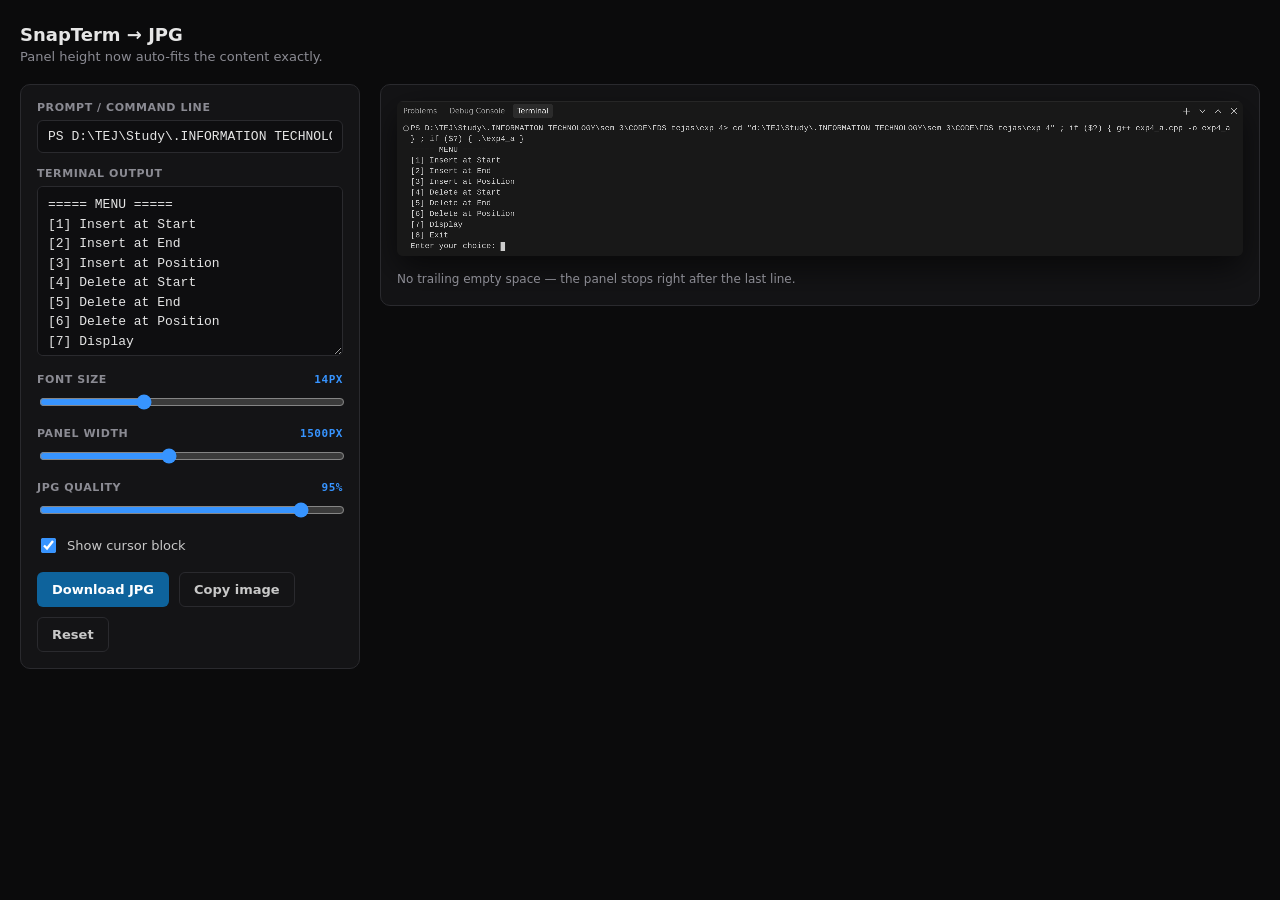
==== commit 18c959eb: "Remove bottom space slider (fit content)" ====
--- a/SnapTerm.html
+++ b/SnapTerm.html
@@ -168,7 +168,7 @@
   <div class="wrap">
     <h1>SnapTerm → JPG</h1>
     <p class="sub">
-      Hollow ring matches real VS Code's shell-integration indicator.
+      Panel height now auto-fits the content exactly.
     </p>
 
     <div class="layout">
@@ -198,13 +198,6 @@
         </div>
 
         <div class="field">
-          <label class="lbl" for="bottomSpace">
-            Extra bottom space <span class="val" id="bsVal">120px</span>
-          </label>
-          <input type="range" id="bottomSpace" min="0" max="800" step="10" value="120" />
-        </div>
-
-        <div class="field">
           <label class="lbl" for="quality">
             JPG quality <span class="val" id="qVal">95%</span>
           </label>
@@ -226,7 +219,7 @@
       <div class="preview-card">
         <canvas id="termCanvas"></canvas>
         <p class="hint">
-          Ring drawn with <code>ctx.stroke()</code> instead of <code>ctx.fill()</code>.
+          No trailing empty space — the panel stops right after the last line.
         </p>
       </div>
     </div>
@@ -280,12 +273,10 @@
         output: $("output"),
         fontSize: $("fontSize"),
         panelWidth: $("panelWidth"),
-        bottomSpace: $("bottomSpace"),
         quality: $("quality"),
         cursor: $("cursor"),
         fsVal: $("fsVal"),
         pwVal: $("pwVal"),
-        bsVal: $("bsVal"),
         qVal: $("qVal"),
         dl: $("dl"),
         copy: $("copy"),
@@ -356,7 +347,6 @@
         ctx.stroke();
       }
 
-      /** Problems | Debug Console | Terminal ... + ⌄ ⌃ ✕ */
       function drawHeader(W) {
         ctx.font = UI_FONT;
         ctx.textBaseline = "middle";
@@ -401,14 +391,12 @@
         try {
           var fontSize = +els.fontSize.value;
           var panelW = +els.panelWidth.value;
-          var bottomSpace = +els.bottomSpace.value;
           var showCursor = els.cursor.checked;
           var prompt = els.prompt.value;
           var output = els.output.value;
 
           els.fsVal.textContent = fontSize + "px";
           els.pwVal.textContent = panelW + "px";
-          els.bsVal.textContent = bottomSpace + "px";
           els.qVal.textContent = els.quality.value + "%";
 
           var lineH = Math.round(fontSize * 1.33);
@@ -430,7 +418,9 @@
           }
 
           var bodyLines = Math.max(lines.length, showCursor ? cursorLine + 1 : 0);
-          var H = HEADER_H + PAD_T + bodyLines * lineH + PAD_B + bottomSpace;
+
+          // Height fits content exactly — no bottom space
+          var H = HEADER_H + PAD_T + bodyLines * lineH + PAD_B;
           if (H < 160) H = 160;
 
           var S = 2;
@@ -455,7 +445,7 @@
 
           var startY = HEADER_H + PAD_T;
 
-          // Hollow ring (stroke instead of fill)
+          // Hollow ring before the PS prompt
           if (prompt.length > 0 && lines.length > 0) {
             var dotCx = PAD_L + GUTTER / 2 + 1;
             var dotCy = startY + lineH / 2;
@@ -491,7 +481,6 @@
         try {
           var q = Math.max(0.01, Math.min(1, (+els.quality.value) / 100));
 
-          // Composite over panel bg first — JPEG has no alpha channel
           var tmp = document.createElement("canvas");
           tmp.width = canvas.width;
           tmp.height = canvas.height;
@@ -538,7 +527,6 @@
         els.output.value = DEFAULT_OUTPUT;
         els.fontSize.value = 14;
         els.panelWidth.value = 1500;
-        els.bottomSpace.value = 120;
         els.quality.value = 95;
         els.cursor.checked = true;
         render();
@@ -546,8 +534,8 @@
 
       function bind() {
         var inputs = [
-          els.prompt, els.output, els.fontSize, els.panelWidth,
-          els.bottomSpace, els.quality, els.cursor
+          els.prompt, els.output, els.fontSize,
+          els.panelWidth, els.quality, els.cursor
         ];
         for (var i = 0; i < inputs.length; i++) {
           inputs[i].addEventListener("input", render);
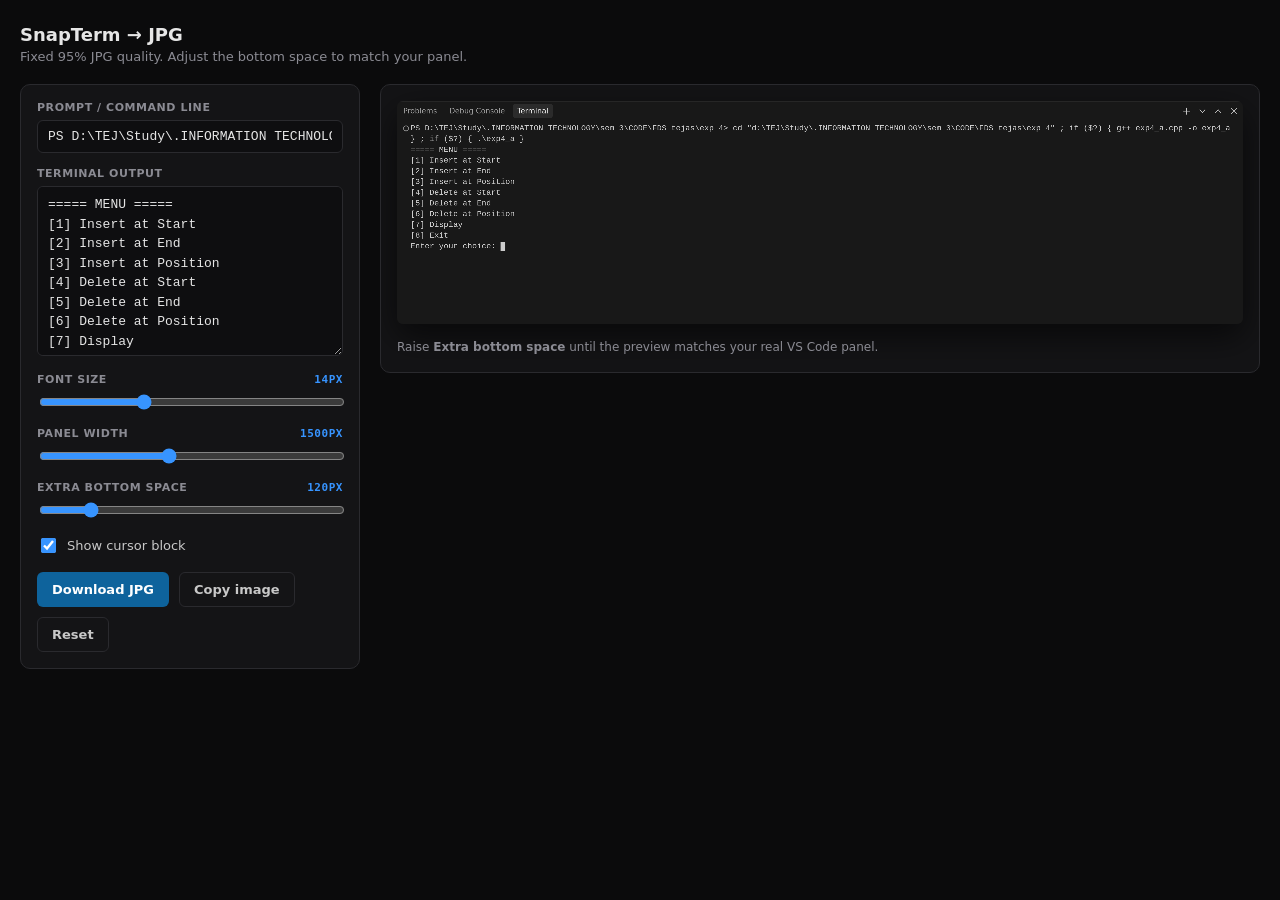
==== commit 87b82508: "Remove JPG quality slider, restore bottom space" ====
--- a/SnapTerm.html
+++ b/SnapTerm.html
@@ -168,7 +168,7 @@
   <div class="wrap">
     <h1>SnapTerm → JPG</h1>
     <p class="sub">
-      Panel height now auto-fits the content exactly.
+      Fixed 95% JPG quality. Adjust the bottom space to match your panel.
     </p>
 
     <div class="layout">
@@ -198,10 +198,10 @@
         </div>
 
         <div class="field">
-          <label class="lbl" for="quality">
-            JPG quality <span class="val" id="qVal">95%</span>
+          <label class="lbl" for="bottomSpace">
+            Extra bottom space <span class="val" id="bsVal">120px</span>
           </label>
-          <input type="range" id="quality" min="60" max="100" step="1" value="95" />
+          <input type="range" id="bottomSpace" min="0" max="800" step="10" value="120" />
         </div>
 
         <div class="check">
@@ -219,7 +219,7 @@
       <div class="preview-card">
         <canvas id="termCanvas"></canvas>
         <p class="hint">
-          No trailing empty space — the panel stops right after the last line.
+          Raise <b>Extra bottom space</b> until the preview matches your real VS Code panel.
         </p>
       </div>
     </div>
@@ -244,6 +244,9 @@
         "Enter your choice: "
       ].join("\n");
 
+      // Fixed JPG export quality — no slider
+      var JPG_QUALITY = 0.95;
+
       // Panel geometry
       var HEADER_H = 35;
       var GUTTER = 18;
@@ -273,11 +276,11 @@
         output: $("output"),
         fontSize: $("fontSize"),
         panelWidth: $("panelWidth"),
-        quality: $("quality"),
+        bottomSpace: $("bottomSpace"),
         cursor: $("cursor"),
         fsVal: $("fsVal"),
         pwVal: $("pwVal"),
-        qVal: $("qVal"),
+        bsVal: $("bsVal"),
         dl: $("dl"),
         copy: $("copy"),
         reset: $("reset")
@@ -391,13 +394,14 @@
         try {
           var fontSize = +els.fontSize.value;
           var panelW = +els.panelWidth.value;
+          var bottomSpace = +els.bottomSpace.value;
           var showCursor = els.cursor.checked;
           var prompt = els.prompt.value;
           var output = els.output.value;
 
           els.fsVal.textContent = fontSize + "px";
           els.pwVal.textContent = panelW + "px";
-          els.qVal.textContent = els.quality.value + "%";
+          els.bsVal.textContent = bottomSpace + "px";
 
           var lineH = Math.round(fontSize * 1.33);
           var bodyFont = fontSize + "px " + MONO;
@@ -418,9 +422,7 @@
           }
 
           var bodyLines = Math.max(lines.length, showCursor ? cursorLine + 1 : 0);
-
-          // Height fits content exactly — no bottom space
-          var H = HEADER_H + PAD_T + bodyLines * lineH + PAD_B;
+          var H = HEADER_H + PAD_T + bodyLines * lineH + PAD_B + bottomSpace;
           if (H < 160) H = 160;
 
           var S = 2;
@@ -479,8 +481,7 @@
 
       function download() {
         try {
-          var q = Math.max(0.01, Math.min(1, (+els.quality.value) / 100));
-
+          // Composite over panel bg first — JPEG has no alpha channel
           var tmp = document.createElement("canvas");
           tmp.width = canvas.width;
           tmp.height = canvas.height;
@@ -489,7 +490,7 @@
           tctx.fillRect(0, 0, tmp.width, tmp.height);
           tctx.drawImage(canvas, 0, 0);
 
-          var dataUrl = tmp.toDataURL("image/jpeg", q);
+          var dataUrl = tmp.toDataURL("image/jpeg", JPG_QUALITY);
           var a = document.createElement("a");
           a.href = dataUrl;
           a.download = "snapterm.jpg";
@@ -527,7 +528,7 @@
         els.output.value = DEFAULT_OUTPUT;
         els.fontSize.value = 14;
         els.panelWidth.value = 1500;
-        els.quality.value = 95;
+        els.bottomSpace.value = 120;
         els.cursor.checked = true;
         render();
       }
@@ -535,7 +536,7 @@
       function bind() {
         var inputs = [
           els.prompt, els.output, els.fontSize,
-          els.panelWidth, els.quality, els.cursor
+          els.panelWidth, els.bottomSpace, els.cursor
         ];
         for (var i = 0; i < inputs.length; i++) {
           inputs[i].addEventListener("input", render);
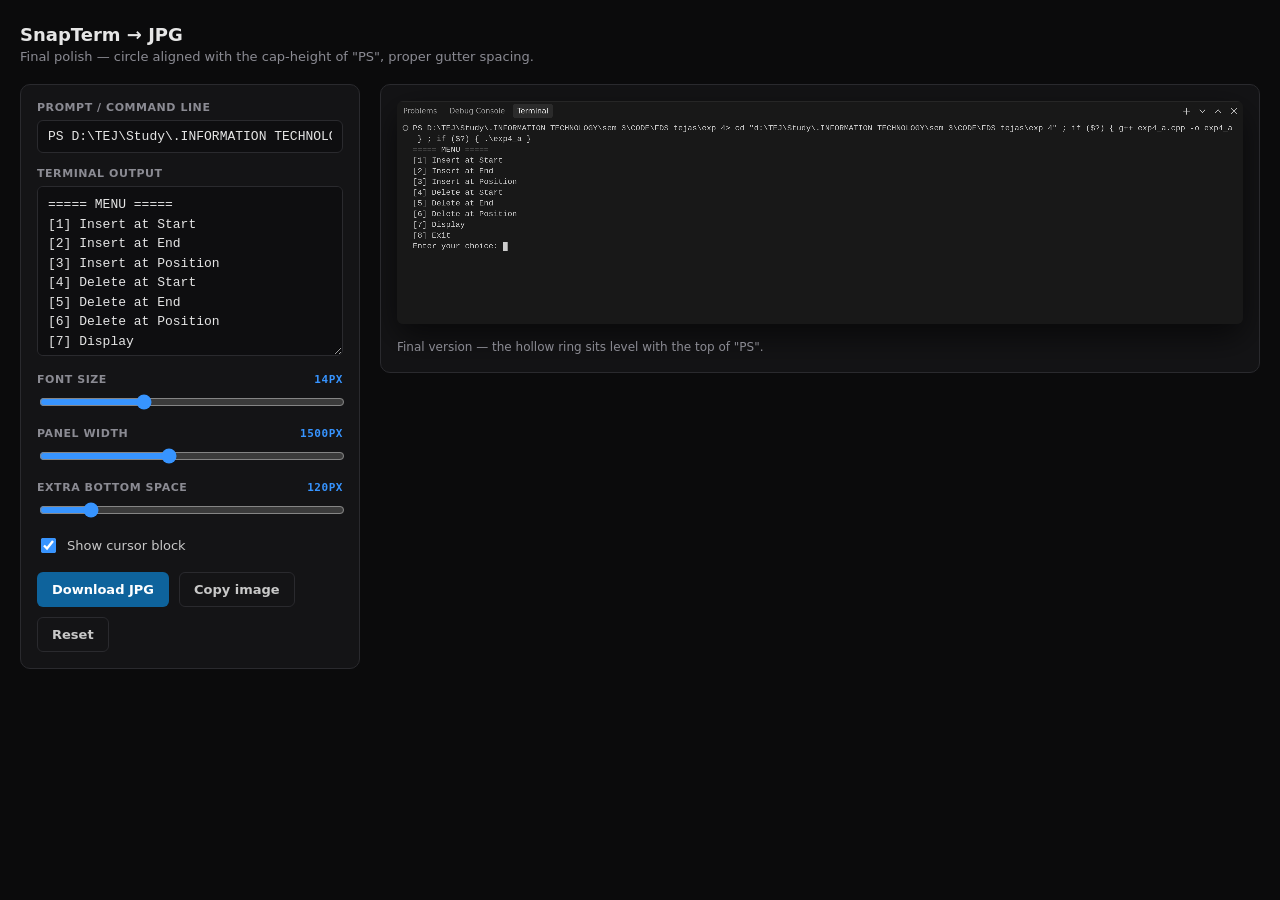
==== commit 56a319ce: "Align circle properly with prompt" ====
--- a/SnapTerm.html
+++ b/SnapTerm.html
@@ -168,7 +168,7 @@
   <div class="wrap">
     <h1>SnapTerm → JPG</h1>
     <p class="sub">
-      Fixed 95% JPG quality. Adjust the bottom space to match your panel.
+      Final polish — circle aligned with the cap-height of "PS", proper gutter spacing.
     </p>
 
     <div class="layout">
@@ -219,7 +219,7 @@
       <div class="preview-card">
         <canvas id="termCanvas"></canvas>
         <p class="hint">
-          Raise <b>Extra bottom space</b> until the preview matches your real VS Code panel.
+          Final version — the hollow ring sits level with the top of "PS".
         </p>
       </div>
     </div>
@@ -249,7 +249,7 @@
 
       // Panel geometry
       var HEADER_H = 35;
-      var GUTTER = 18;
+      var GUTTER = 22;   // widened for proper circle alignment
       var PAD_L = 6;
       var PAD_R = 12;
       var PAD_T = 4;
@@ -447,10 +447,10 @@
 
           var startY = HEADER_H + PAD_T;
 
-          // Hollow ring before the PS prompt
+          // Hollow ring, nudged up 1px to align with the cap-height of "PS"
           if (prompt.length > 0 && lines.length > 0) {
-            var dotCx = PAD_L + GUTTER / 2 + 1;
-            var dotCy = startY + lineH / 2;
+            var dotCx = PAD_L + GUTTER / 2 - 2;
+            var dotCy = startY + lineH / 2 - 1;
             ctx.beginPath();
             ctx.arc(dotCx, dotCy, 4.5, 0, Math.PI * 2);
             ctx.strokeStyle = C_DOT;
